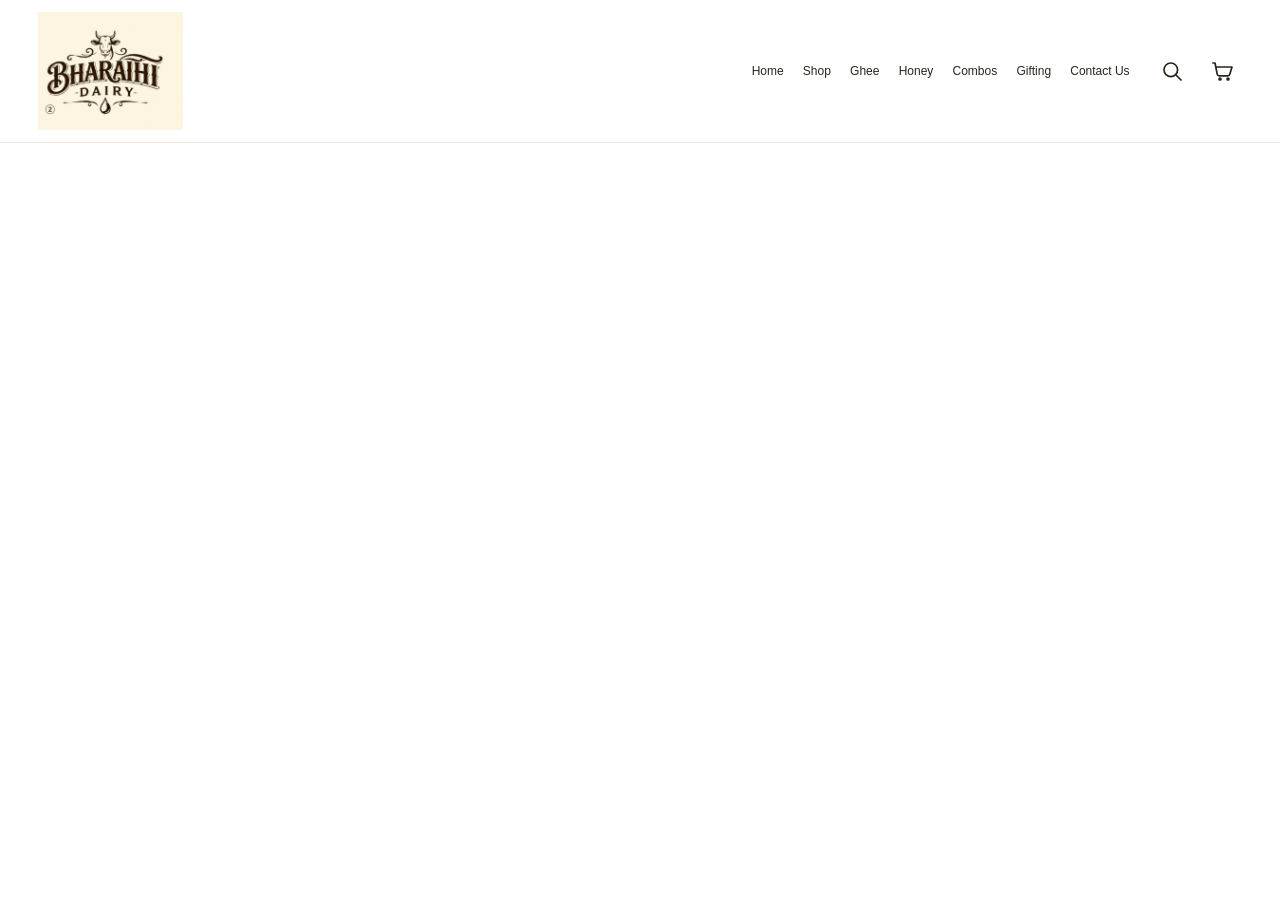
==== index.html @ 349c8252 "Add initial HTML structure for Bharathi Dairy" ====
<!DOCTYPE html>
<html lang="en">
<head>
    <meta charset="UTF-8">
    <meta name="viewport" content="width=device-width, initial-scale=1.0">
    <title>Bharathi Dairy</title>
    <link rel="stylesheet" href="ghee.css">
</head>
<body>

<header class="header">

    <!-- Mobile menu -->
    <button class="menu-btn" id="menuBtn" aria-label="Open menu">☰</button>

    <!-- Logo -->
    <a href="ghee.html" class="logo">
        <img src="ghee.jpeg" alt="Bharathi Dairy">
    </a>

    <!-- Categories -->
    <nav class="categories" id="categories">
        <a href="#home">Home</a>
        <a href="#shop">Shop</a>
        <a href="#ghee">Ghee</a>
        <a href="#honey">Honey</a>
        <a href="#combos">Combos</a>
        <a href="#gifting">Gifting</a>
        <a href="#contact">Contact Us</a>
    </nav>

    <!-- Search and Cart -->
    <div class="header-actions">

        <button class="icon-btn" id="searchBtn" aria-label="Search">
            <svg viewBox="0 0 24 24">
                <circle cx="10.8" cy="10.8" r="6.8"></circle>
                <path d="m16 16 5 5"></path>
            </svg>
        </button>

        <a href="cart.html" class="icon-btn" aria-label="Cart">
            <svg viewBox="0 0 24 24">
                <path d="M3 4h2l2.2 11.2a2 2 0 0 0 2 1.6h8.7a2 2 0 0 0 1.9-1.5L22 8H6"></path>
                <circle cx="10" cy="20" r="1"></circle>
                <circle cx="18" cy="20" r="1"></circle>
            </svg>
        </a>

    </div>
</header>

<!-- Search bar -->
<div class="search-panel" id="searchPanel">
    <input type="search" id="searchInput"
           placeholder="Search products...">
    <div id="searchResults"></div>
</div>

<script src="ghee.js"></script>
</body>
</html>
---- ghee.css ----
* {
    box-sizing: border-box;
}

body {
    margin: 0;
    font-family: Arial, sans-serif;
}

.header {
    width: 100%;
    min-height: 82px;
    padding: 12px 3%;
    display: grid;
    grid-template-columns: auto minmax(0, 1fr) auto;
    align-items: center;
    gap: 22px;
    background: #fff;
    border-bottom: 1px solid #eee5d5;
}

.logo {
    display: flex;
    align-items: center;
}

.logo img {
    display: block;
    width: 145px;
    max-width: 100%;
    height: auto;
}

.menu-btn {
    display: none;
    border: none;
    background: transparent;
    font-size: 25px;
    cursor: pointer;
}

.categories {
    display: flex;
    justify-content: flex-end;
    align-items: center;
    gap: clamp(10px, 1.5vw, 22px);
    min-width: 0;
}

.categories a {
    text-decoration: none;
    color: #29251d;
    white-space: nowrap;
    font-size: clamp(12px, 0.9vw, 15px);
}

.categories a:hover {
    color: #a97724;
}

.header-actions {
    display: flex;
    align-items: center;
    gap: 10px;
}

.icon-btn {
    width: 40px;
    height: 40px;
    display: flex;
    align-items: center;
    justify-content: center;
    color: #29251d;
    background: transparent;
    border: none;
    cursor: pointer;
}

.icon-btn svg {
    width: 24px;
    height: 24px;
    fill: none;
    stroke: currentColor;
    stroke-width: 1.7;
    stroke-linecap: round;
    stroke-linejoin: round;
}

/* Search */
.search-panel {
    display: none;
    padding: 15px 4%;
    border-bottom: 1px solid #eee5d5;
}

.search-panel.open {
    display: block;
}

.search-panel input {
    display: block;
    width: 100%;
    max-width: 650px;
    margin: auto;
    padding: 12px;
    border: 1px solid #d8c8a8;
    border-radius: 6px;
}

/* Smaller laptop */
@media (max-width: 1100px) and (min-width: 761px) {
    .header {
        gap: 12px;
        padding-left: 2%;
        padding-right: 2%;
    }

    .logo img {
        width: 115px;
    }

    .categories {
        gap: 10px;
    }

    .categories a {
        font-size: 12px;
    }

    .header-actions {
        gap: 2px;
    }
}

/* Mobile */
@media (max-width: 760px) {
    .header {
        min-height: 68px;
        padding: 8px 10px;
        grid-template-columns: 40px minmax(0, 1fr) 78px;
        gap: 4px;
    }

    .menu-btn {
        display: flex;
        align-items: center;
        justify-content: center;
        width: 40px;
        height: 40px;
        grid-column: 1;
        grid-row: 1;
    }

    .logo {
        grid-column: 2;
        grid-row: 1;
        justify-content: center;
        min-width: 0;
    }

    .logo img {
        width: auto;
        max-width: 100%;
        max-height: 46px;
        object-fit: contain;
    }

    .header-actions {
        grid-column: 3;
        grid-row: 1;
        justify-content: flex-end;
        gap: 0;
    }

    .icon-btn {
        width: 38px;
        height: 40px;
    }

    /* Menu click chesinappudu categories */
    .categories {
        display: none;
        grid-column: 1 / -1;
        grid-row: 2;
        width: 100%;
        justify-content: flex-start;
        gap: 22px;
        padding: 14px 2px 8px;
        overflow-x: auto;
        white-space: nowrap;
    }

    .categories.open {
        display: flex;
    }

    .categories a {
        flex-shrink: 0;
        font-size: 14px;
    }
}
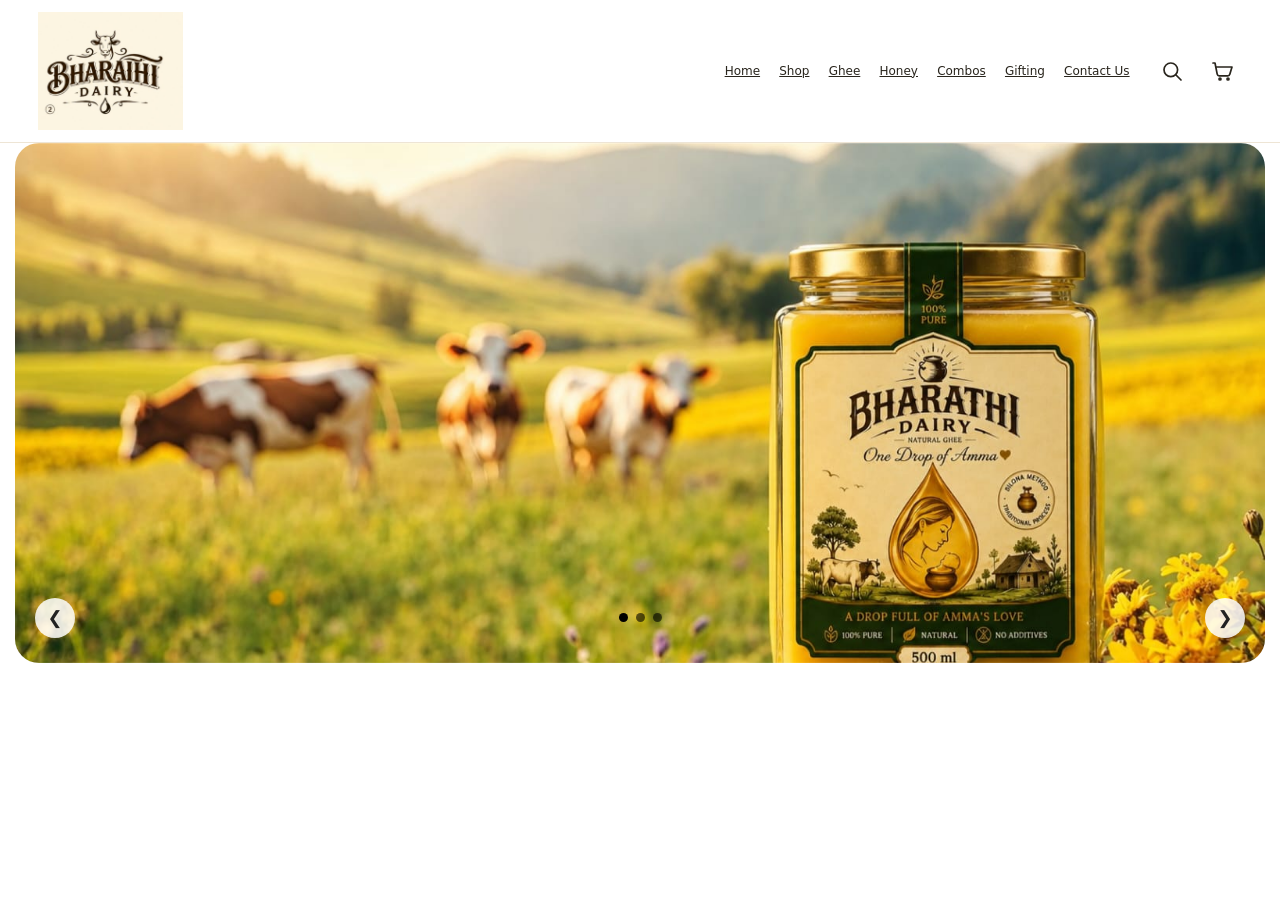
==== commit b71e65d4: "Add Bootstrap carousel to index.html" ====
--- a/index.html
+++ b/index.html
@@ -6,7 +6,7 @@
     <meta name="viewport" content="width=device-width, initial-scale=1.0">
     <title>Bharathi Dairy</title>
     <link rel="stylesheet" href="ghee.css">
-</head>
+<link href="https://cdn.jsdelivr.net/npm/bootstrap@5.3.3/dist/css/bootstrap.min.css" rel="stylesheet"></head>
 <body>
 
 <header class="header">
@@ -58,6 +58,58 @@
     <div id="searchResults"></div>
 </div>
 
+
+<div id="carouselExampleDark"
+     class="carousel slide carousel-overlay"
+     data-bs-ride="carousel"
+     data-bs-theme="dark">
+
+  <div class="carousel-inner">
+
+    <div class="carousel-item active" data-bs-interval="4000">
+      <img src="ghee1.jpeg" class="d-block w-100" alt="Bharathi Dairy Ghee">
+    </div>
+
+    <div class="carousel-item" data-bs-interval="4000">
+      <img src="ghee2.png" class="d-block w-100" alt="Bharathi Dairy">
+    </div>
+
+    <div class="carousel-item" data-bs-interval="4000">
+      <img src="ghee3.png" class="d-block w-100" alt="Pure Ghee">
+    </div>
+
+  </div>
+
+  <div class="carousel-overlay-controls">
+
+    <button class="carousel-control-btn"
+            type="button"
+            data-bs-target="#carouselExampleDark"
+            data-bs-slide="prev">
+      &#10094;
+    </button>
+
+    <div class="carousel-indicators">
+      <button type="button" data-bs-target="#carouselExampleDark"
+              data-bs-slide-to="0" class="active"></button>
+      <button type="button" data-bs-target="#carouselExampleDark"
+              data-bs-slide-to="1"></button>
+      <button type="button" data-bs-target="#carouselExampleDark"
+              data-bs-slide-to="2"></button>
+    </div>
+
+    <button class="carousel-control-btn"
+            type="button"
+            data-bs-target="#carouselExampleDark"
+            data-bs-slide="next">
+      &#10095;
+    </button>
+
+  </div>
+</div>
+
+
+
 <script src="ghee.js"></script>
-</body>
+<script src="https://cdn.jsdelivr.net/npm/bootstrap@5.3.3/dist/js/bootstrap.bundle.min.js"></script></body>
 </html>
--- a/ghee.css
+++ b/ghee.css
@@ -1,12 +1,39 @@
+
+/* =========================
+   GENERAL
+========================= */
 
 * {
     box-sizing: border-box;
 }
 
+html {
+    width: 100%;
+    overflow-x: hidden;
+    scroll-behavior: smooth;
+}
+
 body {
     margin: 0;
-    font-family: Arial, sans-serif;
-}
+    width: 100%;
+    font-family: Arial, Helvetica, sans-serif;
+    color: #29251d;
+    background: #ffffff;
+}
+
+a {
+    color: inherit;
+    text-decoration: none;
+}
+
+button,
+input {
+    font: inherit;
+}
+
+/* =========================
+   HEADER - LAPTOP
+========================= */
 
 .header {
     width: 100%;
@@ -16,13 +43,19 @@
     grid-template-columns: auto minmax(0, 1fr) auto;
     align-items: center;
     gap: 22px;
-    background: #fff;
+    background: #ffffff;
     border-bottom: 1px solid #eee5d5;
-}
+    position: relative;
+    z-index: 10;
+}
+
+/* LOGO */
 
 .logo {
     display: flex;
     align-items: center;
+    justify-content: flex-start;
+    min-width: 0;
 }
 
 .logo img {
@@ -30,51 +63,76 @@
     width: 145px;
     max-width: 100%;
     height: auto;
-}
+    object-fit: contain;
+}
+
+/* CATEGORIES */
+
+.categories {
+    display: flex;
+    flex-direction: row;
+    flex-wrap: nowrap;
+    justify-content: flex-end;
+    align-items: center;
+    gap: clamp(10px, 1.5vw, 22px);
+    min-width: 0;
+}
+
+.categories a {
+    display: inline-flex;
+    flex: 0 0 auto;
+    align-items: center;
+    white-space: nowrap;
+    font-size: clamp(12px, 0.9vw, 15px);
+    color: #29251d;
+    transition: color 0.2s;
+}
+
+.categories a:hover {
+    color: #a97724;
+}
+
+/* MENU BUTTON */
 
 .menu-btn {
     display: none;
+    align-items: center;
+    justify-content: center;
+    width: 40px;
+    height: 40px;
     border: none;
     background: transparent;
+    color: #29251d;
     font-size: 25px;
     cursor: pointer;
 }
 
-.categories {
-    display: flex;
+/* SEARCH AND CART */
+
+.header-actions {
+    display: flex;
+    flex-direction: row;
+    align-items: center;
     justify-content: flex-end;
-    align-items: center;
-    gap: clamp(10px, 1.5vw, 22px);
-    min-width: 0;
-}
-
-.categories a {
-    text-decoration: none;
-    color: #29251d;
-    white-space: nowrap;
-    font-size: clamp(12px, 0.9vw, 15px);
-}
-
-.categories a:hover {
-    color: #a97724;
-}
-
-.header-actions {
-    display: flex;
-    align-items: center;
     gap: 10px;
 }
 
 .icon-btn {
+    display: flex;
+    align-items: center;
+    justify-content: center;
     width: 40px;
     height: 40px;
-    display: flex;
-    align-items: center;
-    justify-content: center;
+    padding: 0;
+    border: none;
+    border-radius: 50%;
+    background: transparent;
     color: #29251d;
-    background: transparent;
-    border: none;
     cursor: pointer;
+}
+
+.icon-btn:hover {
+    background: #f7f0e3;
 }
 
 .icon-btn svg {
@@ -87,10 +145,15 @@
     stroke-linejoin: round;
 }
 
-/* Search */
+/* =========================
+   SEARCH BAR
+========================= */
+
 .search-panel {
     display: none;
+    width: 100%;
     padding: 15px 4%;
+    background: #ffffff;
     border-bottom: 1px solid #eee5d5;
 }
 
@@ -102,14 +165,18 @@
     display: block;
     width: 100%;
     max-width: 650px;
-    margin: auto;
-    padding: 12px;
+    margin: 0 auto;
+    padding: 12px 14px;
     border: 1px solid #d8c8a8;
     border-radius: 6px;
-}
-
-/* Smaller laptop */
-@media (max-width: 1100px) and (min-width: 761px) {
+    outline-color: #a97724;
+}
+
+/* =========================
+   SMALL LAPTOPS
+========================= */
+
+@media screen and (max-width: 1100px) and (min-width: 761px) {
     .header {
         gap: 12px;
         padding-left: 2%;
@@ -121,7 +188,7 @@
     }
 
     .categories {
-        gap: 10px;
+        gap: 9px;
     }
 
     .categories a {
@@ -131,26 +198,42 @@
     .header-actions {
         gap: 2px;
     }
-}
-
-/* Mobile */
-@media (max-width: 760px) {
-    .header {
-        min-height: 68px;
-        padding: 8px 10px;
-        grid-template-columns: 40px minmax(0, 1fr) 78px;
-        gap: 4px;
-    }
+
+    .icon-btn {
+        width: 34px;
+    }
+}
+
+/* =========================
+   MOBILE HEADER
+========================= */
+
+@media screen and (max-width: 760px) {
+    .categories.open {
+        display: flex !important;
+        flex-direction: row !important;
+        flex-wrap: nowrap !important;
+        justify-content: flex-start !important;
+        align-items: center;
+        gap: 22px;
+        width: 100%;
+        overflow-x: auto;
+        overflow-y: hidden;
+        white-space: nowrap;
+        padding: 14px 8px;
+    }
+
+   
+
+    /* Menu left */
 
     .menu-btn {
         display: flex;
-        align-items: center;
-        justify-content: center;
-        width: 40px;
-        height: 40px;
         grid-column: 1;
         grid-row: 1;
     }
+
+    /* Logo exact center */
 
     .logo {
         grid-column: 2;
@@ -166,10 +249,15 @@
         object-fit: contain;
     }
 
+    /* Search and cart right */
+
     .header-actions {
         grid-column: 3;
         grid-row: 1;
+        display: flex;
+        flex-direction: row;
         justify-content: flex-end;
+        align-items: center;
         gap: 0;
     }
 
@@ -178,25 +266,216 @@
         height: 40px;
     }
 
-    /* Menu click chesinappudu categories */
+    /* Categories hidden until menu click */
+
     .categories {
         display: none;
         grid-column: 1 / -1;
         grid-row: 2;
+
         width: 100%;
-        justify-content: flex-start;
+        min-width: 0;
+
+        flex-direction: row !important;
+        flex-wrap: nowrap !important;
+        justify-content: flex-start !important;
+        align-items: center;
+
         gap: 22px;
-        padding: 14px 2px 8px;
+        padding: 14px 4px 10px;
+
         overflow-x: auto;
+        overflow-y: hidden;
         white-space: nowrap;
-    }
+        overscroll-behavior-x: contain;
+        -webkit-overflow-scrolling: touch;
+
+        scrollbar-width: thin;
+    }
+
+    /* Menu open - horizontal row */
 
     .categories.open {
-        display: flex;
-    }
-
-    .categories a {
-        flex-shrink: 0;
+        display: flex !important;
+        flex-direction: row !important;
+        flex-wrap: nowrap !important;
+        justify-content: flex-start !important;
+        align-items: center;
+    }
+
+ .categories.open a {
+        display: inline-flex !important;
+        flex: 0 0 auto !important;
+        white-space: nowrap;
+    }
+
+    /* Search on mobile */
+
+    .search-panel {
+        padding: 12px;
+    }
+
+    .search-panel input {
+        width: 100%;
+        max-width: none;
+    }
+}
+
+/* =========================
+   EXTRA SMALL PHONES
+========================= */
+
+@media screen and (max-width: 360px) {
+
+    .header {
+        grid-template-columns: 34px minmax(0, 1fr) 72px;
+        padding-left: 6px;
+        padding-right: 6px;
+        gap: 3px;
+    }
+
+    .menu-btn {
+        width: 34px;
+    }
+
+    .logo img {
+        max-width: 100%;
+        max-height: 42px;
+    }
+
+    .icon-btn {
+        width: 35px;
+    }
+
+    .categories {
+        gap: 18px;
+    }
+}
+
+
+/* Main Carousel */
+.carousel-overlay {
+    width: 100%;
+    max-width: 1400px;
+    margin: 0 auto;
+    position: relative;
+    padding: 0 15px;
+}
+
+/* Image container */
+.carousel-overlay .carousel-inner {
+    width: 100%;
+    height: clamp(220px, 42vw, 520px);
+    overflow: hidden;
+    border-radius: 24px;
+}
+
+/* Images perfectly centered */
+.carousel-overlay .carousel-item {
+    height: 100%;
+    text-align: center;
+}
+
+.carousel-overlay .carousel-item img {
+    width: 100%;
+    height: 100%;
+    object-fit: cover;
+    object-position:center 40%;
+    /* display: block; */
+}
+
+/* Controls over image */
+.carousel-overlay-controls {
+    position: absolute;
+    left: 35px;
+    right: 35px;
+    bottom: 25px;
+    display: flex;
+    align-items: center;
+    justify-content: space-between;
+    z-index: 5;
+    pointer-events: none;
+}
+
+.carousel-overlay-controls button {
+    pointer-events: auto;
+}
+
+/* Previous and Next buttons */
+.carousel-control-btn {
+    width: 40px;
+    height: 40px;
+    border: none;
+    border-radius: 50%;
+    background: rgba(255,255,255,0.85);
+    color: #222;
+    font-size: 18px;
+    cursor: pointer;
+    display: flex;
+    align-items: center;
+    justify-content: center;
+}
+
+.carousel-control-btn:hover {
+    background: white;
+}
+
+/* Indicators */
+.carousel-overlay .carousel-indicators {
+    position: static;
+    margin: 0;
+    display: flex;
+    gap: 8px;
+}
+
+.carousel-overlay .carousel-indicators button {
+    width: 9px;
+    height: 9px;
+    border-radius: 50%;
+    border: 0;
+    margin: 0;
+    background-color: white;
+    opacity: 0.6;
+}
+
+.carousel-overlay .carousel-indicators button.active {
+    opacity: 1;
+}
+
+/* Tablet */
+@media (max-width: 768px) {
+    .carousel-overlay .carousel-inner {
+        height: 300px;
+        border-radius: 18px;
+    }
+
+    .carousel-overlay-controls {
+        left: 25px;
+        right: 25px;
+        bottom: 18px;
+    }
+}
+
+/* Mobile */
+@media (max-width: 480px) {
+    .carousel-overlay {
+        padding: 0 10px;
+    }
+
+    .carousel-overlay .carousel-inner {
+        height: 210px;
+        border-radius: 14px;
+    }
+
+    .carousel-overlay-controls {
+        left: 18px;
+        right: 18px;
+        bottom: 12px;
+    }
+
+    .carousel-control-btn {
+        width: 30px;
+        height: 30px;
         font-size: 14px;
     }
 }
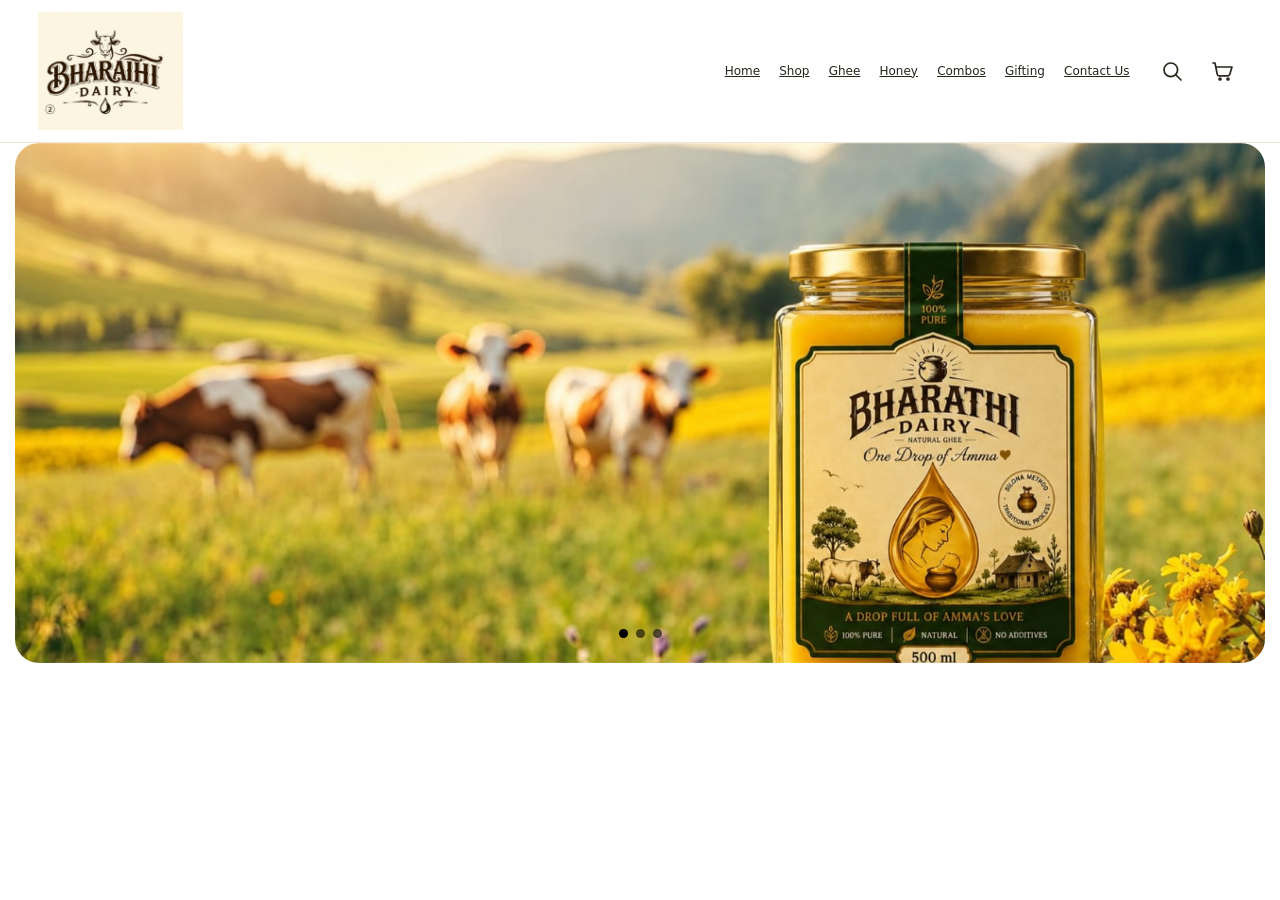
==== commit 9e71bed2: "Update index.html" ====
--- a/index.html
+++ b/index.html
@@ -62,6 +62,8 @@
 <div id="carouselExampleDark"
      class="carousel slide carousel-overlay"
      data-bs-ride="carousel"
+     data-bs-interval="3000"
+     data-bs-pause="false"
      data-bs-theme="dark">
 
   <div class="carousel-inner">
@@ -79,7 +81,7 @@
     </div>
 
   </div>
-
+<!-- 
   <div class="carousel-overlay-controls">
 
     <button class="carousel-control-btn"
@@ -106,6 +108,24 @@
     </button>
 
   </div>
+</div> -->
+
+<div class="carousel-overlay-controls">
+  <div class="carousel-indicators">
+    <button type="button"
+      data-bs-target="#carouselExampleDark"
+      data-bs-slide-to="0"
+      class="active"
+      aria-current="true"></button>
+
+    <button type="button"
+      data-bs-target="#carouselExampleDark"
+      data-bs-slide-to="1"></button>
+
+    <button type="button"
+      data-bs-target="#carouselExampleDark"
+      data-bs-slide-to="2"></button>
+  </div>
 </div>
 
 
@@ -113,3 +133,4 @@
 <script src="ghee.js"></script>
 <script src="https://cdn.jsdelivr.net/npm/bootstrap@5.3.3/dist/js/bootstrap.bundle.min.js"></script></body>
 </html>
+
--- a/ghee.css
+++ b/ghee.css
@@ -46,7 +46,7 @@
     background: #ffffff;
     border-bottom: 1px solid #eee5d5;
     position: relative;
-    z-index: 10;
+    z-index: 100;
 }
 
 /* LOGO */
@@ -177,6 +177,7 @@
 ========================= */
 
 @media screen and (max-width: 1100px) and (min-width: 761px) {
+
     .header {
         gap: 12px;
         padding-left: 2%;
@@ -209,23 +210,14 @@
 ========================= */
 
 @media screen and (max-width: 760px) {
-    .categories.open {
-        display: flex !important;
-        flex-direction: row !important;
-        flex-wrap: nowrap !important;
-        justify-content: flex-start !important;
-        align-items: center;
-        gap: 22px;
-        width: 100%;
-        overflow-x: auto;
-        overflow-y: hidden;
-        white-space: nowrap;
-        padding: 14px 8px;
-    }
-
-   
-
-    /* Menu left */
+
+    .header {
+        grid-template-columns: 50px minmax(0, 1fr) 85px;
+        gap: 5px;
+        padding: 12px 10px;
+    }
+
+    /* MENU LEFT */
 
     .menu-btn {
         display: flex;
@@ -233,7 +225,7 @@
         grid-row: 1;
     }
 
-    /* Logo exact center */
+    /* LOGO CENTER */
 
     .logo {
         grid-column: 2;
@@ -249,13 +241,12 @@
         object-fit: contain;
     }
 
-    /* Search and cart right */
+    /* SEARCH AND CART RIGHT */
 
     .header-actions {
         grid-column: 3;
         grid-row: 1;
         display: flex;
-        flex-direction: row;
         justify-content: flex-end;
         align-items: center;
         gap: 0;
@@ -266,7 +257,7 @@
         height: 40px;
     }
 
-    /* Categories hidden until menu click */
+    /* CATEGORIES HIDDEN */
 
     .categories {
         display: none;
@@ -276,40 +267,40 @@
         width: 100%;
         min-width: 0;
 
-        flex-direction: row !important;
+        flex-direction: column !important;
         flex-wrap: nowrap !important;
+        align-items: flex-start !important;
         justify-content: flex-start !important;
-        align-items: center;
-
-        gap: 22px;
-        padding: 14px 4px 10px;
-
-        overflow-x: auto;
-        overflow-y: hidden;
-        white-space: nowrap;
-        overscroll-behavior-x: contain;
-        -webkit-overflow-scrolling: touch;
-
-        scrollbar-width: thin;
-    }
-
-    /* Menu open - horizontal row */
+
+        gap: 0;
+        padding: 10px 20px;
+
+        overflow: visible;
+        white-space: normal;
+
+        background: #ffffff;
+        border-top: 1px solid #eee5d5;
+    }
+
+    /* MENU CLICK - VERTICAL DROPDOWN */
 
     .categories.open {
         display: flex !important;
-        flex-direction: row !important;
-        flex-wrap: nowrap !important;
-        justify-content: flex-start !important;
-        align-items: center;
-    }
-
- .categories.open a {
-        display: inline-flex !important;
+        flex-direction: column !important;
+        align-items: flex-start !important;
+        width: 100%;
+    }
+
+    .categories.open a {
+        display: flex !important;
         flex: 0 0 auto !important;
-        white-space: nowrap;
-    }
-
-    /* Search on mobile */
+        width: 100%;
+        padding: 13px 0;
+        white-space: normal;
+        border-bottom: 1px solid #eee5d5;
+    }
+
+    /* SEARCH */
 
     .search-panel {
         padding: 12px;
@@ -328,7 +319,7 @@
 @media screen and (max-width: 360px) {
 
     .header {
-        grid-template-columns: 34px minmax(0, 1fr) 72px;
+        grid-template-columns: 38px minmax(0, 1fr) 76px;
         padding-left: 6px;
         padding-right: 6px;
         gap: 3px;
@@ -346,14 +337,12 @@
     .icon-btn {
         width: 35px;
     }
-
-    .categories {
-        gap: 18px;
-    }
-}
-
-
-/* Main Carousel */
+}
+
+/* =========================
+   MAIN CAROUSEL
+========================= */
+
 .carousel-overlay {
     width: 100%;
     max-width: 1400px;
@@ -362,7 +351,8 @@
     padding: 0 15px;
 }
 
-/* Image container */
+/* IMAGE CONTAINER */
+
 .carousel-overlay .carousel-inner {
     width: 100%;
     height: clamp(220px, 42vw, 520px);
@@ -370,21 +360,23 @@
     border-radius: 24px;
 }
 
-/* Images perfectly centered */
+/* IMAGES */
+
 .carousel-overlay .carousel-item {
     height: 100%;
     text-align: center;
 }
 
 .carousel-overlay .carousel-item img {
+    display: block;
     width: 100%;
     height: 100%;
     object-fit: cover;
-    object-position:center 40%;
-    /* display: block; */
-}
-
-/* Controls over image */
+    object-position: center 40%;
+}
+
+/* CAROUSEL CONTROLS */
+
 .carousel-overlay-controls {
     position: absolute;
     left: 35px;
@@ -392,7 +384,7 @@
     bottom: 25px;
     display: flex;
     align-items: center;
-    justify-content: space-between;
+    justify-content: center;
     z-index: 5;
     pointer-events: none;
 }
@@ -401,7 +393,8 @@
     pointer-events: auto;
 }
 
-/* Previous and Next buttons */
+/* PREVIOUS AND NEXT BUTTONS */
+
 .carousel-control-btn {
     width: 40px;
     height: 40px;
@@ -420,7 +413,8 @@
     background: white;
 }
 
-/* Indicators */
+/* INDICATORS */
+
 .carousel-overlay .carousel-indicators {
     position: static;
     margin: 0;
@@ -442,22 +436,24 @@
     opacity: 1;
 }
 
-/* Tablet */
+/* TABLET */
+
 @media (max-width: 768px) {
+
     .carousel-overlay .carousel-inner {
         height: 300px;
         border-radius: 18px;
     }
 
     .carousel-overlay-controls {
-        left: 25px;
-        right: 25px;
         bottom: 18px;
     }
 }
 
-/* Mobile */
+/* MOBILE */
+
 @media (max-width: 480px) {
+
     .carousel-overlay {
         padding: 0 10px;
     }
@@ -468,8 +464,6 @@
     }
 
     .carousel-overlay-controls {
-        left: 18px;
-        right: 18px;
         bottom: 12px;
     }
 
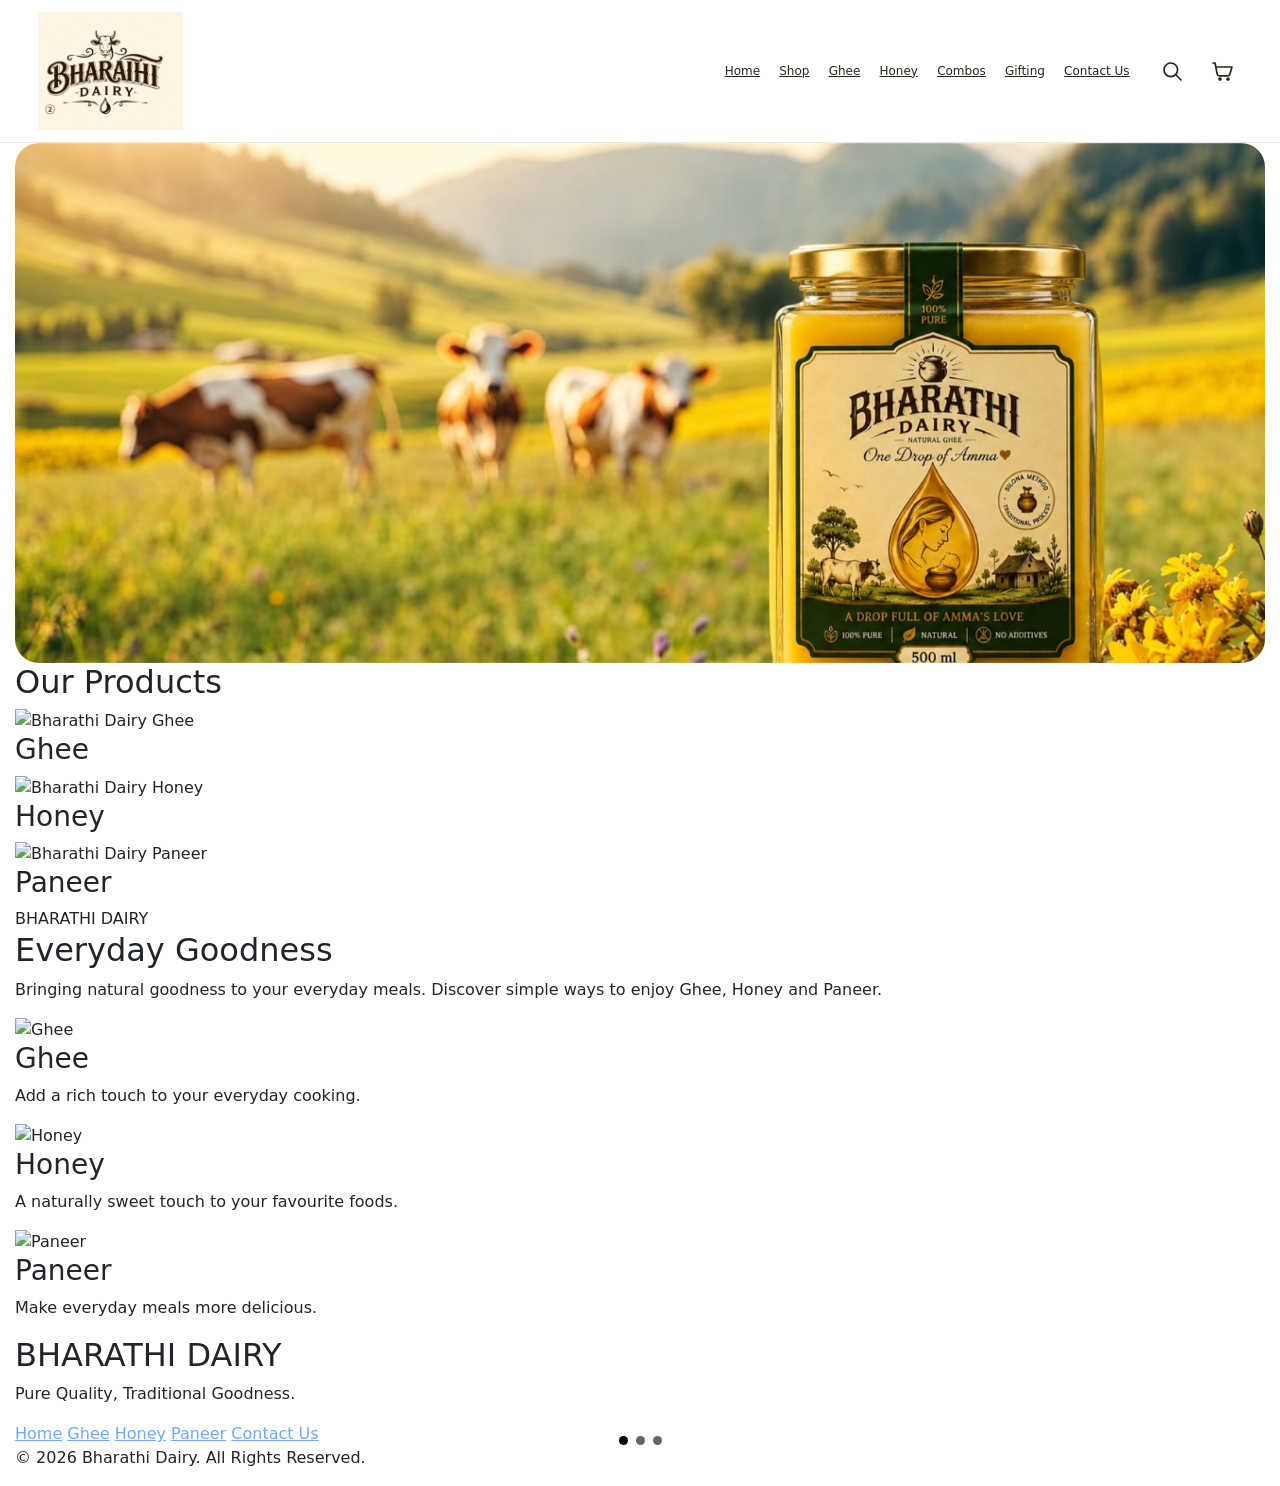
==== commit c4f4d563: "Update index.html" ====
--- a/index.html
+++ b/index.html
@@ -77,7 +77,7 @@
     </div>
 
     <div class="carousel-item" data-bs-interval="4000">
-      <img src="ghee3.png" class="d-block w-100" alt="Pure Ghee">
+      <img src="panner1.png" class="d-block w-100" alt="Pure Ghee">
     </div>
 
   </div>
@@ -128,6 +128,102 @@
   </div>
 </div>
 
+<!-- OUR PRODUCTS SECTION -->
+<section class="our-products">
+
+    <h2>Our Products</h2>
+
+    <div class="product-container">
+
+        <div class="product-card">
+            <img src="ghee bottle.jpeg" alt="Bharathi Dairy Ghee">
+            <h3>Ghee</h3>
+        </div>
+
+        <div class="product-card">
+            <img src="honey.jpeg" alt="Bharathi Dairy Honey">
+            <h3>Honey</h3>
+        </div>
+
+        <div class="product-card">
+            <img src="panner.png" alt="Bharathi Dairy Paneer">
+            <h3>Paneer</h3>
+        </div>
+
+    </div>
+
+</section>
+
+<!-- EVERYDAY GOODNESS SECTION -->
+
+<section class="everyday-goodness">
+
+    <div class="goodness-heading">
+        <span>BHARATHI DAIRY</span>
+        <h2>Everyday Goodness</h2>
+        <p>
+            Bringing natural goodness to your everyday meals.
+            Discover simple ways to enjoy Ghee, Honey and Paneer.
+        </p>
+    </div>
+
+    <div class="goodness-container">
+
+        <!-- GHEE -->
+        <div class="goodness-card">
+            <img src="ghee cook.jpg" alt="Ghee">
+            <div class="goodness-info">
+                <h3>Ghee</h3>
+                <p>Add a rich touch to your everyday cooking.</p>
+            </div>
+        </div>
+
+        <!-- HONEY -->
+        <div class="goodness-card">
+            <img src="honey daily.jpg" alt="Honey">
+            <div class="goodness-info">
+                <h3>Honey</h3>
+                <p>A naturally sweet touch to your favourite foods.</p>
+            </div>
+        </div>
+
+        <!-- PANEER -->
+        <div class="goodness-card">
+            <img src="panner dailylife.webp" alt="Paneer">
+            <div class="goodness-info">
+                <h3>Paneer</h3>
+                <p>Make everyday meals more delicious.</p>
+            </div>
+        </div>
+
+    </div>
+
+</section>
+
+<!-- FOOTER SECTION -->
+<footer class="main-footer">
+
+    <div class="footer-content">
+
+        <h2>BHARATHI DAIRY</h2>
+
+        <p>Pure Quality, Traditional Goodness.</p>
+
+        <div class="footer-links">
+            <a href="index.html">Home</a>
+            <a href="ghee.html">Ghee</a>
+            <a href="#">Honey</a>
+            <a href="#">Paneer</a>
+            <a href="#">Contact Us</a>
+        </div>
+
+    </div>
+
+    <div class="footer-bottom">
+        <p>© 2026 Bharathi Dairy. All Rights Reserved.</p>
+    </div>
+
+</footer>
 
 
 <script src="ghee.js"></script>
